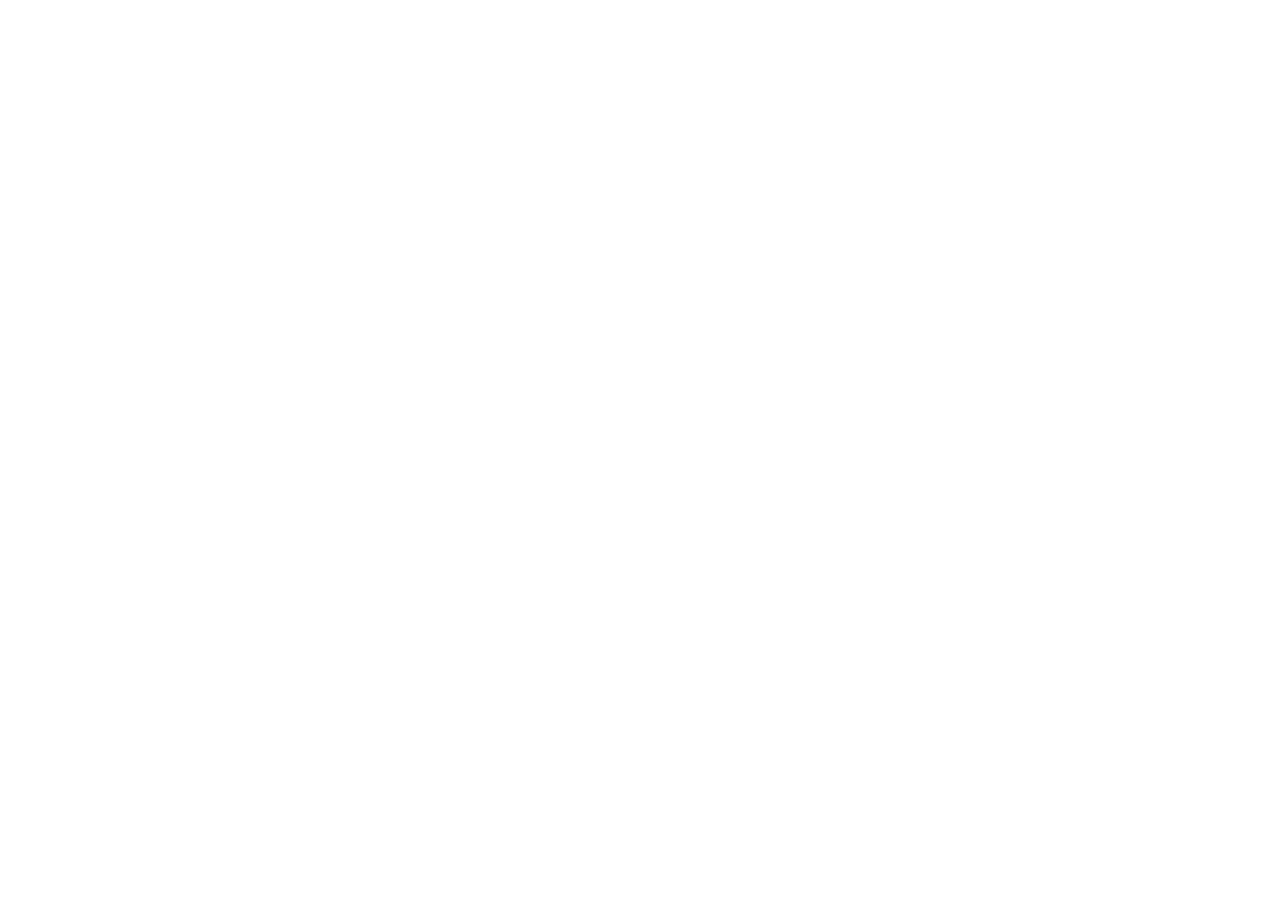
==== DesignSystem.html @ 36331299 "The fist commit" ====
<!DOCTYPE html>
<html lang="en">
<head>
    <meta charset="UTF-8">
    <meta name="viewport" content="width=device-width, initial-scale=1.0">
    <title>Design Systems</title>
</head>
<body>
    
    
</body>
</html>
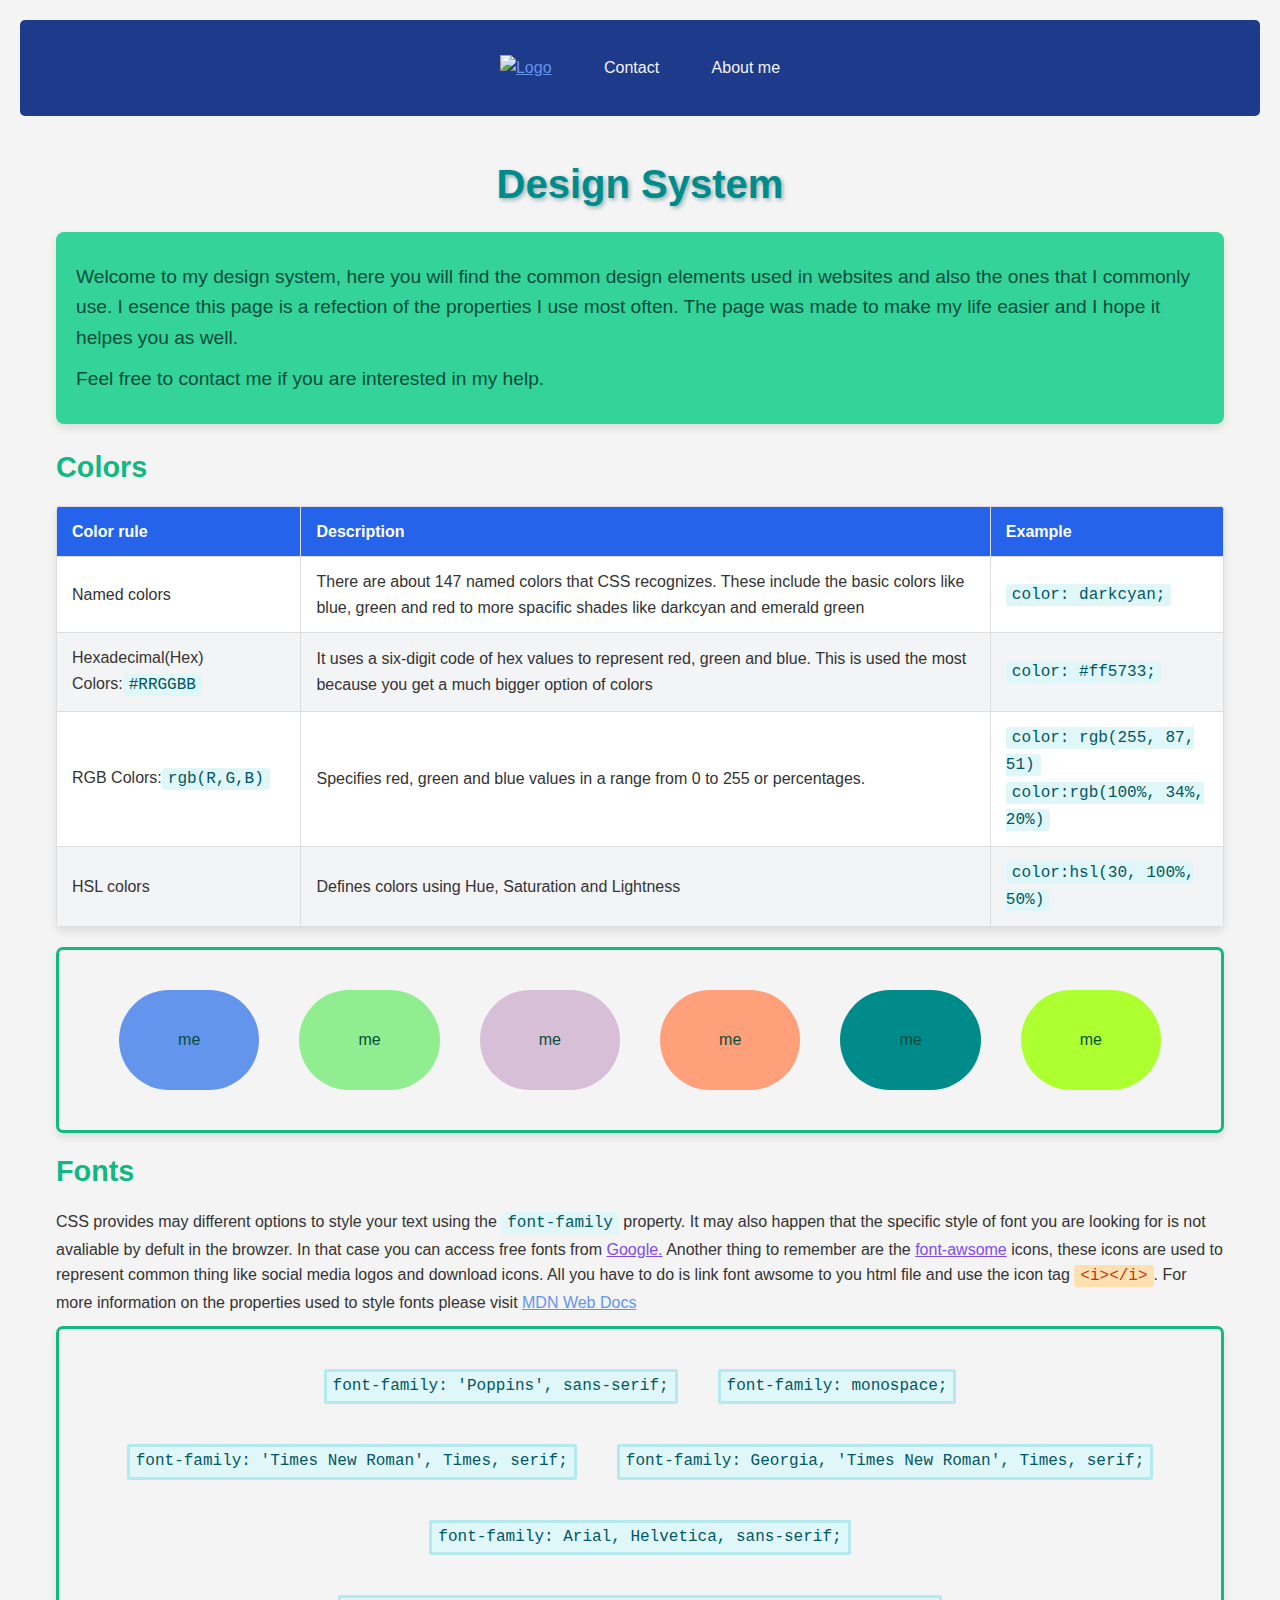
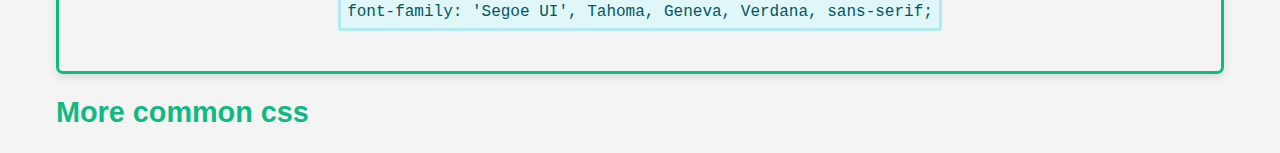
==== commit fd21476e: "DS Half way done" ====
--- a/DesignSystem.html
+++ b/DesignSystem.html
@@ -4,8 +4,146 @@
     <meta charset="UTF-8">
     <meta name="viewport" content="width=device-width, initial-scale=1.0">
     <title>Design Systems</title>
+    <link rel="stylesheet" href="./resources/css/DesignSystem.css">
+    <link rel="stylesheet" href="./resources/css/styles.css">
 </head>
 <body>
+    <header>
+        <nav>
+            <ul>
+                <li class="Logo"><a href="./index.html"><img src="" alt="Logo"></a></li>
+                <li>Contact</li>
+                <li>About me</li>
+            </ul>
+        </nav>
+
+        
+    </header>
+
+    <main>
+        
+        <section class="introduction">
+            <h1>Design System</h1>
+            <div>
+            <p>Welcome to my design system, here you will find the common design elements used in websites and also the ones that I commonly use. I esence this page is a refection of the properties I use most often. The page was made to make my life easier and I hope it helpes you as well.</p>
+            <p><span>Feel free to contact me if you are interested in my help.</span></p>
+            </div>
+        </section>
+
+        <section class="body">
+
+            <div class="Colors">
+                <h2>Colors</h2>
+
+                <table>
+                    <thead>
+                        <th>Color rule</th>
+                        <th>Description</th>
+                        <th>Example</th>
+                    </thead>
+                    <tbody>
+                        <tr>
+                            <td><span>Named colors</span></td>
+                            <td><span>There are about 147 named colors that CSS recognizes. These include the basic colors like blue, green and red to more spacific shades like darkcyan and emerald green</span></td>
+                            <td><span class="css">color: darkcyan;</span></td>
+                        </tr>
+                        <tr>
+                            <td><span>Hexadecimal(Hex) Colors:</span><span class="css">#RRGGBB</span></td>
+                            <td><span>It uses a six-digit code of hex values to represent red, green and blue. This is used the most because you get a much bigger option of colors</span></td>
+                            <td><span class="css">color: #ff5733;</span></td>
+                        </tr>
+                        <tr>
+                            <td><span>RGB Colors:</span><span class="css">rgb(R,G,B)</span></td>
+                            <td><span>Specifies red, green and blue values in a range from 0 to 255 or percentages.</span></td>
+                            <td><span class="css">color: rgb(255, 87, 51)</span><br><span class="css">color:rgb(100%, 34%, 20%)</span></td>
+                        </tr>
+                        <tr>
+                            <td><span>HSL colors</span></td>
+                            <td><span>Defines colors using Hue, Saturation and Lightness</span></td>
+                            <td><span class="css">color:hsl(30, 100%, 50%)</span></td>
+                        </tr>
+                    </tbody>
+                </table>
+            </div>
+
+            <div class="color_display">
+
+
+                <div class="color_1">
+                    <p>me</p>
+                </div>
+
+                <div class="color_2">
+                    <p>me</p>
+                </div>
+
+                <div class="color_3">
+                    <p>me</p>
+                </div>
+
+                <div class="color_4">
+                    <p>me</p>
+                </div>
+
+                <div class="color_5">
+                    <p>me</p>
+                </div>
+
+                <div class="color_6">
+                    <p>me</p>
+                </div>
+
+            </div>
+
+            <div class="font">
+
+                <h2>Fonts</h2>
+
+                <div class="font_description">
+                    <p>CSS provides may different options to style your text using the <span class="css">font-family</span> property. It may also happen that the specific style of font you are looking for is not avaliable by defult in the browzer.
+                    In that case you can access free fonts from <a href="">Google.</a> Another thing to remember are the <a href="">font-awsome</a> icons, these icons are used to represent common thing like social media logos and download icons. All you have to do is link font awsome 
+                    to you html file and use the icon tag <span class="html5">&lt;i&gt;&lt;/i&gt;</span>. For more information on the properties used to style fonts please visit <a  href="https://developer.mozilla.org/en-US/">MDN Web Docs</a>
+                    </p>
+                </div>
+
+                <div class="font_example color_display">
+
+                   <div class="font_1">
+                    <span class="css">font-family: 'Poppins', sans-serif;</span>
+                    </div>
+
+                   <div class="font_2">
+                    <span class="css">font-family: monospace;</span>
+                   </div>
+
+                   <div class="font_3">
+                    <span class="css">font-family: 'Times New Roman', Times, serif;
+                    </span>
+                   </div> 
+
+                   <div class="font_4">
+                    <span class="css">font-family: Georgia, 'Times New Roman', Times, serif;
+                    </span>
+                   </div> 
+
+                   <div class="font_5">
+                    <span class="css">font-family: Arial, Helvetica, sans-serif;</span>
+                   </div>
+
+                   <div class="font_6">
+                    <span class="css">font-family: 'Segoe UI', Tahoma, Geneva, Verdana, sans-serif;</span>
+                   </div> 
+
+                </div>
+
+            </div>
+
+            <div class="Design_Decisions">
+                <h2>More common css </h2>
+            </div>
+
+        </section>
+    </main>
     
     
 </body>
--- a/resources/css/DesignSystem.css
+++ b/resources/css/DesignSystem.css
@@ -0,0 +1,181 @@
+* {
+    margin: 0;
+    padding: 0;
+    box-sizing: border-box;
+    font-family: 'Poppins', sans-serif;
+}
+
+html{
+    font-size: 16px;
+}
+
+body {
+    background-color: #f4f4f4;
+    color: #333;
+    line-height: 1.6;
+    display: flex;
+    flex-direction: column;
+    min-height: 100vh;
+}
+
+nav{
+    background-color: #1e3a8a;;
+
+}
+
+li{
+    display: inline-block;
+    padding: 0.25rem 0.5rem;
+    margin: 1rem;
+    color: #f4f4f4;
+}
+
+main{
+    max-width: 1200px;
+    margin: 0 auto;
+}
+
+.introduction h1{
+    text-align: center;
+    color: darkcyan;
+    font-size: 2.5rem;
+    text-shadow: 2px 2px 4px rgba(2, 73, 80, 0.4);
+    margin: 1rem;
+
+}
+
+section{
+    margin: 1rem;
+}
+
+.introduction div{
+    background-color: #34d399; /* Emerald Green */
+    padding: 20px;
+    border-radius: 8px;
+    margin-bottom: 20px;
+    box-shadow: 0 4px 8px rgba(0, 0, 0, 0.1);
+}
+
+.introduction p{
+    font-size: 1.2em;
+    color: #064e3b; /* Dark Green */
+}
+
+section h2 {
+    color: #10b981; /* Light Green */
+    margin-bottom: 15px;
+    font-size: 1.8em;
+}
+
+/* Styling for Tables */
+table {
+    width: 100%;
+    border-collapse: collapse;
+    margin-bottom: 20px;
+    background-color: #ffffff;
+    border-radius: 5px;
+    overflow: hidden;
+    box-shadow: 0 4px 8px rgba(0, 0, 0, 0.1);
+  }
+  
+  thead {
+    background-color: #2563eb; /* Bright Blue */
+    color: #ffffff;
+  }
+  
+  th, td {
+    text-align: left;
+    padding: 12px 15px;
+    border: 1px solid #ddd;
+  }
+  
+  tbody tr:nth-child(even) {
+    background-color: #f3f4f6; /* Light Gray */
+  }
+  
+  tbody tr:hover {
+    background-color: #e5f5f9; /* Slight Hover Effect */
+  }
+
+  .color_display{
+    display: flex;
+    width: 100%;
+    height: fit-content;
+    border: 3px solid #10b981;
+    border-radius: 7px;
+    box-shadow: 0 4px 8px rgba(0, 0, 0, 0.1);
+    justify-content: center;
+    align-items: center;
+    flex-wrap: wrap;
+    padding: 20px 40px;
+
+
+  }
+
+  /* Color box styling */
+  .color_display div{
+    display: flex;
+    justify-content: center;
+    align-items: center;
+    width: 100px;
+    height: 100px;
+    color: #064e3b;
+    margin: 20px;
+    flex-grow: 1;
+    border-radius: 100px;
+    
+    
+  }
+
+   div .color_1{
+    background-color: cornflowerblue;
+    
+  }
+
+  div .color_2{
+    background-color: lightgreen;
+    
+  }
+
+  div .color_3{
+    background-color: thistle;
+    
+  }
+
+  div .color_4{
+    background-color: lightsalmon;
+    
+  }
+
+  div .color_5{
+    background-color: darkcyan;
+    
+  }
+
+  div .color_6{
+    background-color: greenyellow;
+  }
+
+/* Ancor tag styling */
+
+  a{
+    color:cornflowerblue;
+  }
+
+  a:visited{
+    color: #824de6;
+  }
+
+  a:hover{
+    color: lightseagreen;
+    text-decoration: none;
+  }
+
+  /*  */
+  .font_example div{
+    border:3px solid #b4e9f0;
+    width:fit-content;
+    height: fit-content;
+    border-radius: 2px;
+    flex-grow: 0;
+  }--- a/resources/css/styles.css
+++ b/resources/css/styles.css
@@ -0,0 +1,139 @@
+/* General Reset */
+* {
+  margin: 0;
+  padding: 0;
+  box-sizing: border-box;
+  font-family: 'Poppins', sans-serif;
+}
+
+body {
+  background-color: #f4f4f4;
+  color: #333;
+  line-height: 1.6;
+  display: flex;
+  flex-direction: column;
+  min-height: 100vh;
+  padding: 20px;
+}
+
+/* Navigation Bar */
+nav {
+  background-color: #1e3a8a; /* Dark Blue */
+  color: #f3f4f6; /* Light Gray */
+  padding: 15px 20px;
+  text-align: center;
+  border-radius: 5px;
+  margin-bottom: 20px;
+}
+
+nav h1 {
+  font-size: 2.5em;
+  font-weight: bold;
+}
+
+/* Styling for Tables */
+table {
+  width: 100%;
+  border-collapse: collapse;
+  margin-bottom: 20px;
+  background-color: #ffffff;
+  border-radius: 5px;
+  overflow: hidden;
+  box-shadow: 0 4px 8px rgba(0, 0, 0, 0.1);
+}
+
+thead {
+  background-color: #2563eb; /* Bright Blue */
+  color: #ffffff;
+}
+
+th, td {
+  text-align: left;
+  padding: 12px 15px;
+  border: 1px solid #ddd;
+}
+
+tbody tr:nth-child(even) {
+  background-color: #f3f4f6; /* Light Gray */
+}
+
+tbody tr:hover {
+  background-color: #e5f5f9; /* Slight Hover Effect */
+}
+
+/* Section Headings */
+h2 {
+  margin: 15px 0;
+  color: #10b981; /* Light Green */
+  font-size: 1.8em;
+}
+
+/* Paragraph Styles */
+p {
+  margin: 10px 0;
+}
+
+/* Buttons */
+button, .button {
+  display: inline-block;
+  text-decoration: none;
+  background-color: #1e40af; /* Deep Blue */
+  color: #f3f4f6; /* Light Gray */
+  border: none;
+  border-radius: 5px;
+  padding: 10px 20px;
+  margin: 5px 0;
+  font-size: 1em;
+  cursor: pointer;
+  transition: background-color 0.3s, transform 0.2s;
+}
+
+button:hover, .button:hover {
+  background-color: #2563eb; /* Bright Blue */
+  transform: translateY(-2px);
+}
+
+/* Code Snippets */
+span.css {
+  background-color: #e0f7fa; /* Cyan Light */
+  color: #005662; /* Cyan Dark */
+  padding: 2px 6px;
+  border-radius: 3px;
+  font-family: monospace;
+}
+
+span.html5 {
+  background-color: #ffe0b2; /* Light Orange */
+  color: #bf360c; /* Dark Orange */
+  padding: 2px 6px;
+  border-radius: 3px;
+  font-family: monospace;
+}
+
+span.black {
+  background-color: #333333;
+  color: #ffffff;
+  padding: 2px 6px;
+  border-radius: 3px;
+  font-family: monospace;
+}
+
+/* Responsive Design */
+@media (max-width: 768px) {
+  nav h1 {
+      font-size: 2em;
+  }
+
+  h2 {
+      font-size: 1.5em;
+  }
+
+  th, td {
+      font-size: 0.9em;
+  }
+
+  button, .button {
+      font-size: 0.9em;
+      padding: 8px 16px;
+  }
+}
